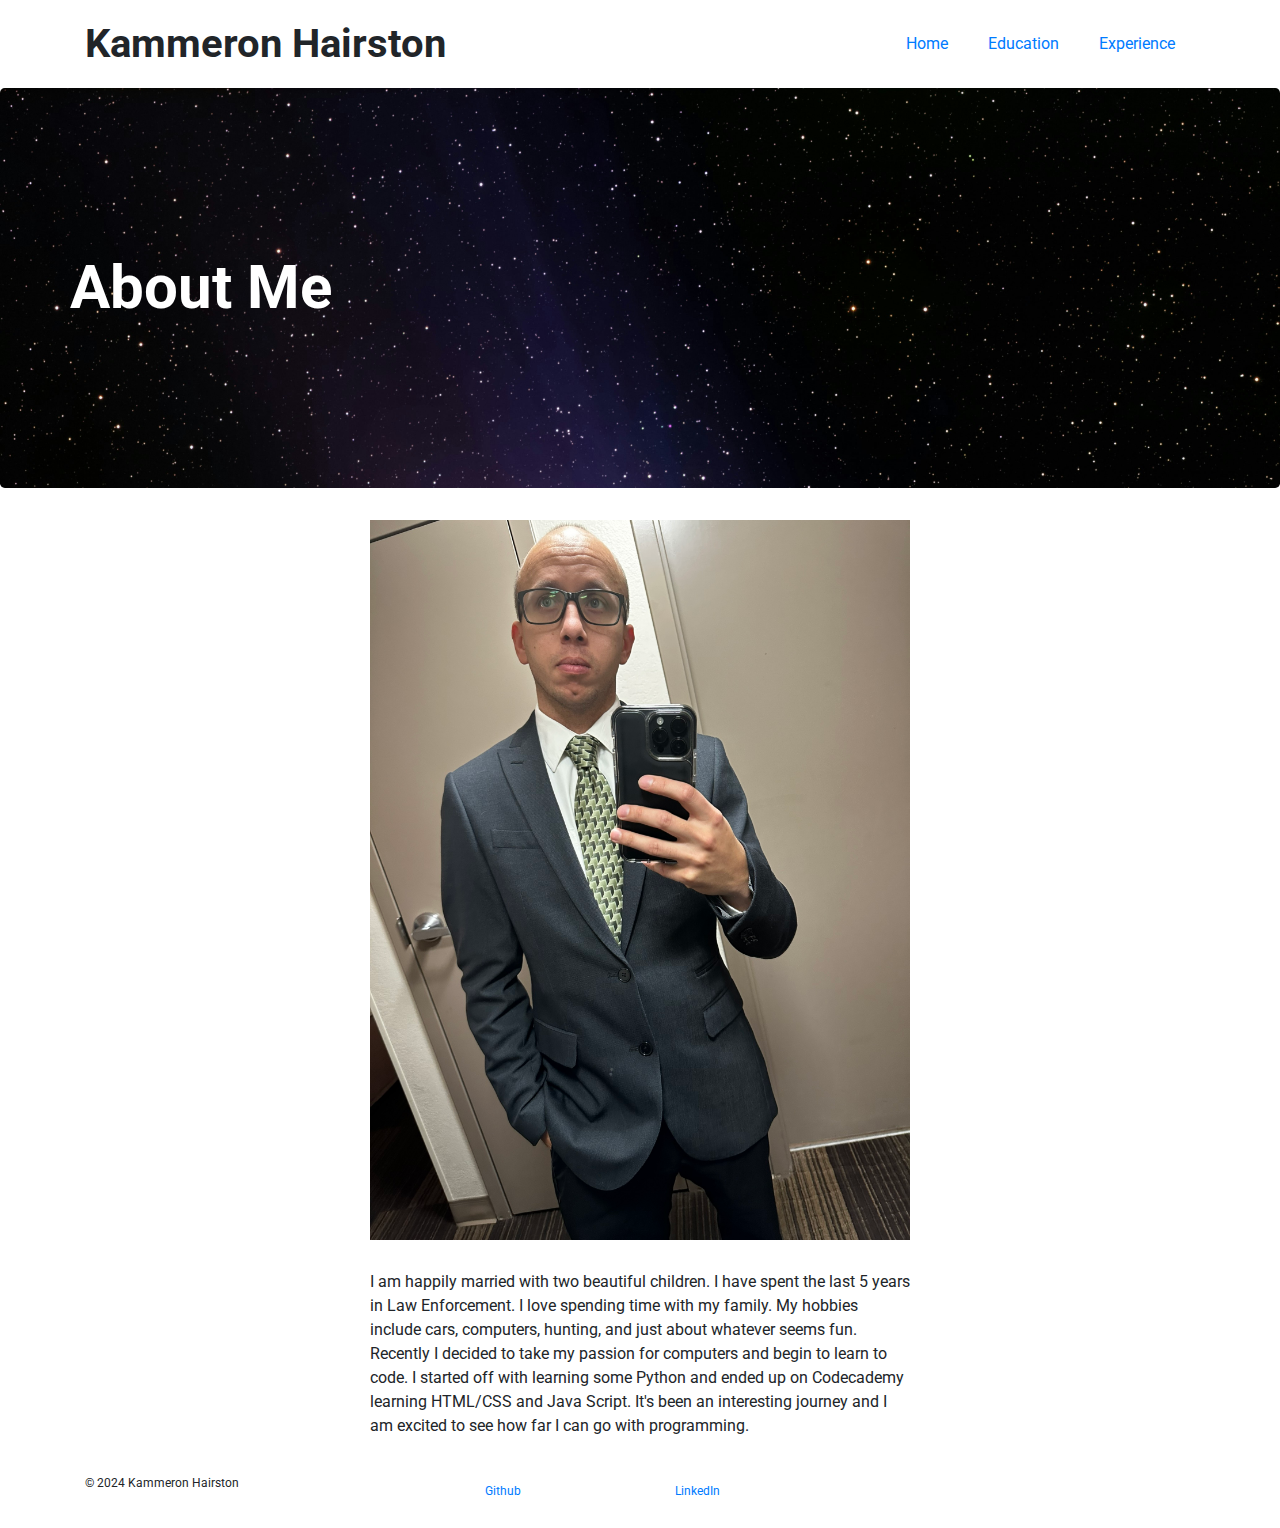
==== about.html @ 9a8d6884 "Alot of work was done on codecademy adding work here" ====
<!DOCTYPE html>
<html lang="en">
  <head>
    <title>My Personal Portfolio</title>
    <meta charset="utf-8" />
    <link rel="stylesheet" href="https://stackpath.bootstrapcdn.com/bootstrap/4.3.1/css/bootstrap.min.css" integrity="sha384-ggOyR0iXCbMQv3Xipma34MD+dH/1fQ784/j6cY/iJTQUOhcWr7x9JvoRxT2MZw1T" crossorigin="anonymous">
    <link href='https://fonts.googleapis.com/css?family=Roboto:300,400,700' rel='stylesheet' type='text/css'>
    <link href="style.css" type="text/css" rel="stylesheet">
  </head>
  <body>
    <header class='container'>
      <div class='row'>
        <h1 class='col-sm-6'>Kammeron Hairston</h1>
        <nav class='col-sm-6 text-right'>
          <a href='index.html'>Home</a>
          <a href='education.html'>Education</a>
          <a href='experience.html'>Experience</a>
        </nav>
      </div>
    </header>
    <section class='jumbotron'>
      <div class='container'>
        <div class='row'>
          <h2>About Me</h2>
        </div>
      </div>
    </section>
    <section class='container'>
      <div class='row justify-content-center'>
        <div class='col-sm-6'>
          <img src='./Pictures/Selfie.JPG' />
          <p>I am happily married with two beautiful children. I have spent the last 5 years in Law Enforcement. I love spending time with my family. My hobbies include cars, computers, hunting, and just about whatever seems fun. Recently I decided to take my passion for computers and begin to learn to code. I started off with learning some Python and ended up on Codecademy learning HTML/CSS and Java Script. It&#39s been an interesting journey and I am excited to see how far I can go with programming.</p>
        </div>
      </div>
    </section>
    <footer class='container'>
      <div class='row'>
        <p class='col-sm-4'>&copy; 2024 Kammeron Hairston</p>
        <div class='col-sm-2'>
          <a href='https://github.com/Hogendaz'>Github</a>
        </div>
        <div class='col-sm-2'>
          <a href='www.linkedin.com/in/kammeron-hairston-366b85306'>LinkedIn</a>
        </div>
        <div class='col-sm-2'>

        </div>
      </div>
    </footer>


  </body>
</html>
---- style.css ----
body {
    font-family: Roboto, sans-serif;
    background-image: url('https://content.codecademy.com/courses/learn-css-selectors-visual-rules/hypnotize_bg.png');
  }
  
  header {
    padding: 20px 0;
  }
  
  header .row,
  footer .row {
    display: flex;
    align-items: center;
  }
  
  h1 {
    font-weight: 700;
    margin: 0;
  }
  
  nav {
    display: flex;
    justify-content: flex-end;
  }
  
  a {
    padding: 0 20px;
    margin: 0;
  }
  
  .jumbotron {
    display: flex;
    align-items: center;
    background-image: url('./Pictures/nasa-hubble-space-telescope-Yh85OWKlS0w-unsplash.jpg');
    background-size: cover;
    color: #ffffff;
    height: 400px;
  }
  
  .jumbotron h2 {
    font-size: 60px;
    font-weight: 700;
    margin: 0;
    color: #fff;
  }
  
  .jumbotron h3 {
    margin: 0 0 20px;
    color: #fff;
  }
  
  section .row img {
    margin: 0 0 30px;
    width: 100%;
  }
  
  .col-md-6 {
    margin: 0 0 30px;
  }
  
  .btn.btn-primary {
    border-radius: 2px;
    border: 0px;
    color: #fbd1d5;
    background-color: #ffffff;
  }
  
  .btn.btn-primary:hover {
    color: #ffffff;
    background-color: #fbd1d5;
  }
  
  .btn-secondary {
    background-color: #2a70e0;
    color: #ffffff;
    margin: 0 0 30px;
  }
  
  .portrait {
    width:  350px;
    height: 300px;
  
  }
  
  figure img {
    width: 100%;
    height: auto;
  }
  
  figure {
    margin-bottom: 30px;
  }
  
  footer {
    font-size: 12px;
    padding: 20px 0;
  }
  
  footer .col-sm-8 {
    display: flex;
    justify-content: flex-end;
  }
  
  footer ul {
    list-style: none;
  }
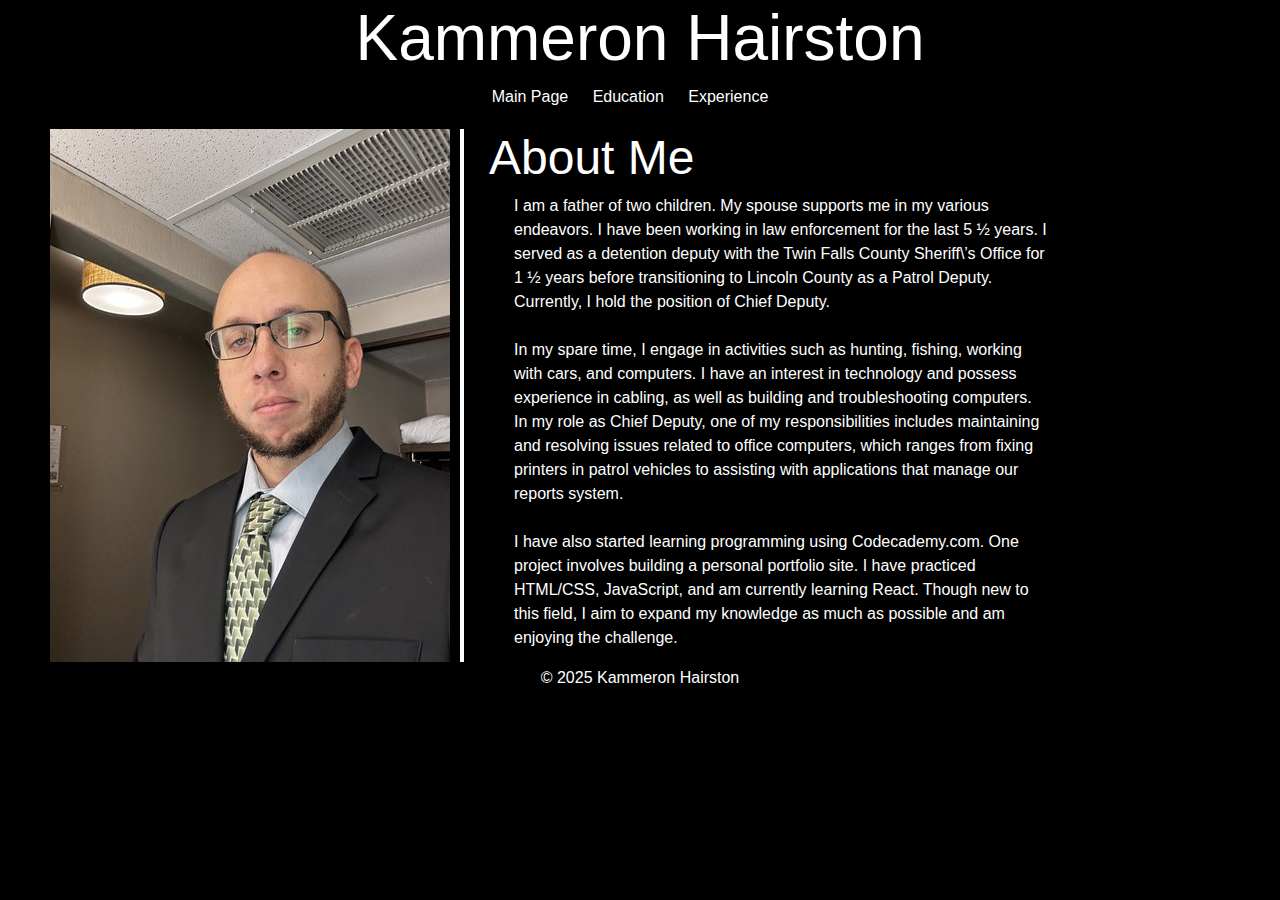
==== commit 2bd5b5e1: "Full revamp of site still need to tweak just a bit." ====
--- a/about.html
+++ b/about.html
@@ -8,46 +8,39 @@
     <link href="style.css" type="text/css" rel="stylesheet">
   </head>
   <body>
-    <header class='container'>
-      <div class='row'>
-        <h1 class='col-sm-6'>Kammeron Hairston</h1>
-        <nav class='col-sm-6 text-right'>
-          <a href='index.html'>Home</a>
+    <header>
+      <div>
+        <h1>Kammeron Hairston</h1>
+      </div>
+      <div>
+        <nav >
+          <a href='index.html'>Main Page</a>
           <a href='education.html'>Education</a>
           <a href='experience.html'>Experience</a>
         </nav>
       </div>
     </header>
-    <section class='jumbotron'>
-      <div class='container'>
-        <div class='row'>
-          <h2>About Me</h2>
-        </div>
+    <section class="firstsection">
+      <div>
+        <img src="./Pictures/personalpicture.jpg" title="Personal Picture" alt="Personal Picture" />
+      </div>
+      <div>
+        <h2>About Me</h2>
+        <p>I am a father of two children. My spouse supports me in my various endeavors. 
+          I have been working in law enforcement for the last 5 ½ years. I served as a detention deputy with the Twin Falls County Sheriff\’s Office for 1 ½ years before 
+          transitioning to Lincoln County as a Patrol Deputy. Currently, I hold the position of Chief Deputy.<br><br>
+          In my spare time, I engage in activities such as hunting, fishing, working with cars, and computers.
+           I have an interest in technology and possess experience in cabling, as well as building and troubleshooting computers. 
+           In my role as Chief Deputy, one of my responsibilities includes maintaining and resolving issues related to office computers, which ranges from 
+           fixing printers in patrol vehicles to assisting with applications that manage our reports system.<br><br>
+          I have also started learning programming using Codecademy.com. One project involves building a personal portfolio site. I have practiced HTML/CSS, JavaScript, and am currently learning React. Though new to this field, I aim to expand my knowledge as much as possible and am enjoying the challenge.
+          </p>
       </div>
     </section>
-    <section class='container'>
-      <div class='row justify-content-center'>
-        <div class='col-sm-6'>
-          <img src='./Pictures/Selfie.JPG' />
-          <p>I am happily married with two beautiful children. I have spent the last 5 years in Law Enforcement. I love spending time with my family. My hobbies include cars, computers, hunting, and just about whatever seems fun. Recently I decided to take my passion for computers and begin to learn to code. I started off with learning some Python and ended up on Codecademy learning HTML/CSS and Java Script. It&#39s been an interesting journey and I am excited to see how far I can go with programming.</p>
-        </div>
-      </div>
-    </section>
-    <footer class='container'>
-      <div class='row'>
-        <p class='col-sm-4'>&copy; 2024 Kammeron Hairston</p>
-        <div class='col-sm-2'>
-          <a href='https://github.com/Hogendaz'>Github</a>
-        </div>
-        <div class='col-sm-2'>
-          <a href='www.linkedin.com/in/kammeron-hairston-366b85306'>LinkedIn</a>
-        </div>
-        <div class='col-sm-2'>
-
-        </div>
+    <footer>
+      <div>
+        <p>&copy; 2025 Kammeron Hairston</p>
       </div>
     </footer>
-
-
   </body>
 </html>
--- a/style.css
+++ b/style.css
@@ -1,107 +1,132 @@
+* {
+  padding: 0;
+  margin: 0;
+  font-size: 16px;
+  font-family: Arial, Helvetica, sans-serif;
+}
 body {
-    font-family: Roboto, sans-serif;
-    background-image: url('https://content.codecademy.com/courses/learn-css-selectors-visual-rules/hypnotize_bg.png');
-  }
-  
-  header {
-    padding: 20px 0;
-  }
-  
-  header .row,
-  footer .row {
-    display: flex;
-    align-items: center;
-  }
-  
-  h1 {
-    font-weight: 700;
-    margin: 0;
-  }
-  
-  nav {
-    display: flex;
-    justify-content: flex-end;
-  }
-  
-  a {
-    padding: 0 20px;
-    margin: 0;
-  }
-  
-  .jumbotron {
-    display: flex;
-    align-items: center;
-    background-image: url('./Pictures/nasa-hubble-space-telescope-Yh85OWKlS0w-unsplash.jpg');
-    background-size: cover;
-    color: #ffffff;
-    height: 400px;
-  }
-  
-  .jumbotron h2 {
-    font-size: 60px;
-    font-weight: 700;
-    margin: 0;
-    color: #fff;
-  }
-  
-  .jumbotron h3 {
-    margin: 0 0 20px;
-    color: #fff;
-  }
-  
-  section .row img {
-    margin: 0 0 30px;
-    width: 100%;
-  }
-  
-  .col-md-6 {
-    margin: 0 0 30px;
-  }
-  
-  .btn.btn-primary {
-    border-radius: 2px;
-    border: 0px;
-    color: #fbd1d5;
-    background-color: #ffffff;
-  }
-  
-  .btn.btn-primary:hover {
-    color: #ffffff;
-    background-color: #fbd1d5;
-  }
-  
-  .btn-secondary {
-    background-color: #2a70e0;
-    color: #ffffff;
-    margin: 0 0 30px;
-  }
-  
-  .portrait {
-    width:  350px;
-    height: 300px;
-  
-  }
-  
-  figure img {
-    width: 100%;
-    height: auto;
-  }
-  
-  figure {
-    margin-bottom: 30px;
-  }
-  
-  footer {
-    font-size: 12px;
-    padding: 20px 0;
-  }
-  
-  footer .col-sm-8 {
-    display: flex;
-    justify-content: flex-end;
-  }
-  
-  footer ul {
-    list-style: none;
-  }
-  +  background-color: black;
+  color:white;
+}
+header {
+  display: flex;
+  flex-direction: column;
+  align-items: center;
+  padding-bottom: 20px;
+}
+h1 {
+  font-size: 4rem;
+}
+h2 {
+  font-size: 3rem;
+}
+a {
+  text-decoration: none;
+  color: white;
+}
+nav  a{
+  margin-right: 20px;
+}
+a:hover {
+  text-decoration: underline;
+  font-weight: bolder;
+  font-size: 1.25rem;
+
+}
+.middlesection {
+  background-image: url("./Pictures/20150923_165853.jpg");
+  background-position: center;
+  background-repeat: no-repeat;
+  display: flex;
+  justify-content: center;
+  flex-wrap: wrap;
+  align-items: center;
+  height:400px;
+  gap: 20px;
+}
+.colororange {
+  color:#ffa500;
+}
+
+
+.quote_generator {
+  text-align: center;
+  margin-top: 20px;
+}
+.weblinks {
+  margin-top: 20px;
+  display: flex;
+  justify-content: center;
+  gap: 20px;
+}
+.weblinks a {
+  display: flex;
+  flex-direction: column;
+  align-items: center;
+}
+
+footer {
+display: flex;
+align-items: flex-end;
+justify-content: space-around;
+}
+
+.firstsection {
+  margin-left: 25px;
+  margin-right: 25px;
+  display: flex;
+  width: 80%;
+}
+.firstsection img {
+  padding-right: 10px;
+  border-right: solid white 4px;
+}
+.firstsection div {
+  margin-left: 25px;
+}
+.firstsection p {
+  margin-left: 25px;
+  min-width: 500px;
+  max-width: 600px;
+}
+
+.educationlist {
+  display: flex;
+  justify-content: space-around;
+  align-items: center;
+  flex-direction: column;
+}
+
+.schoollist {
+  display: flex;
+
+  gap: 20px;
+  padding: 10px;
+}
+.schoollist :hover {
+  background-color: #101010;
+}
+.whiteborder {
+  border-left: solid white 4px;
+  border-right: solid white 4px;
+  padding: 10px;
+
+}
+
+.aligncenter {
+  display: flex;
+  justify-content: center;
+  flex-direction: column;
+  align-items: center;
+}
+.resumecvcontainer {
+  display: flex;
+  flex-direction: column;
+}
+.resumecvcontainer a {
+  display: flex;
+  align-items: center;
+  justify-content: center;
+  font-size: 24px;
+  color:#ffa500;
+}
